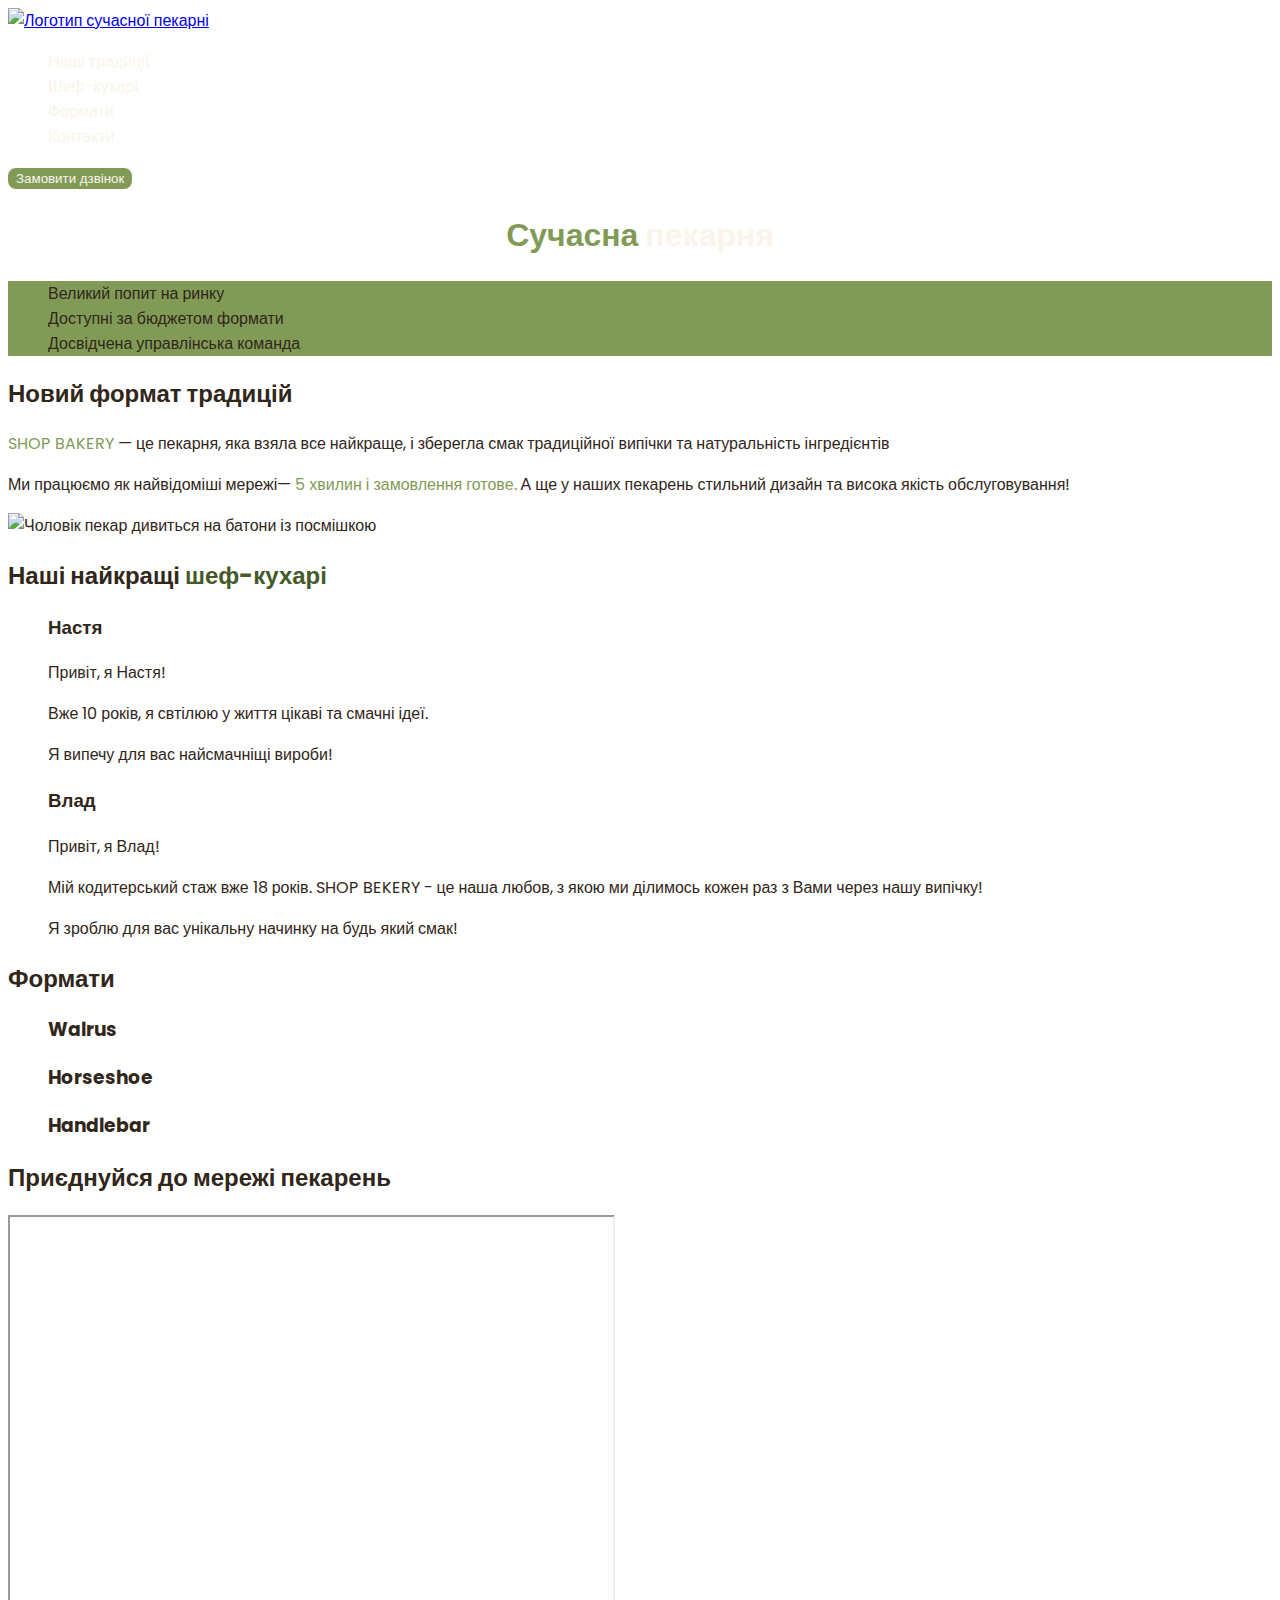
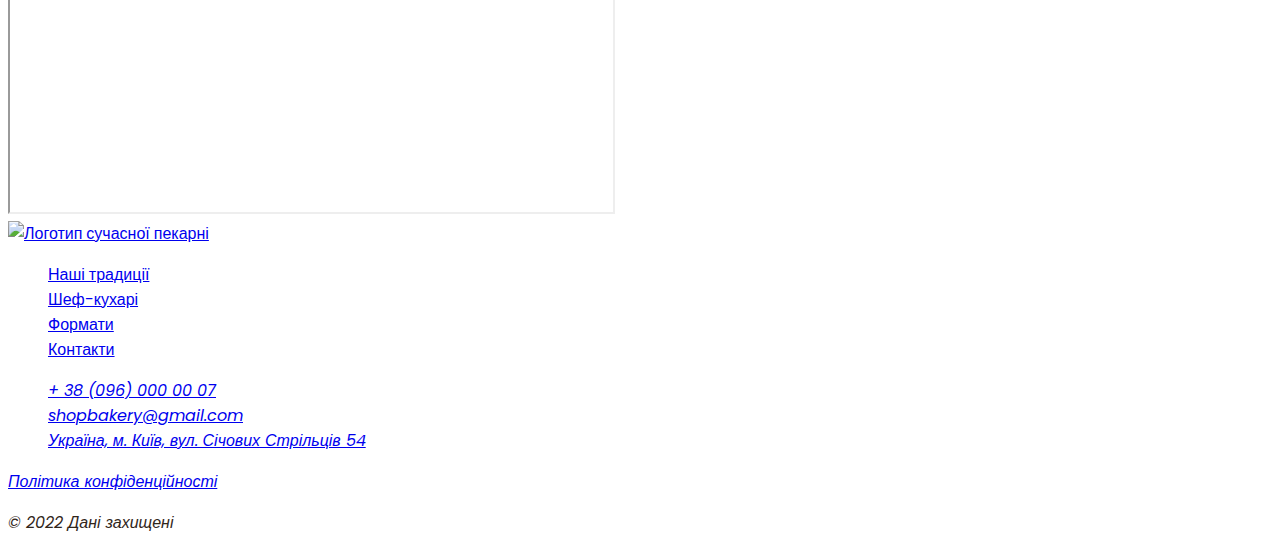
==== index.html @ e4186a80 "added text property" ====
<!DOCTYPE html>
<html lang="uk">
  <head>
    <meta charset="UTF-8" />
    <meta name="viewport" content="width=device-width, initial-scale=1.0" />
    <title>Сучасна пекарня</title>
    <!-- Fonts -->
    <link rel="preconnect" href="https://fonts.googleapis.com" />
    <link rel="preconnect" href="https://fonts.gstatic.com" crossorigin />
    <link
      href="https://fonts.googleapis.com/css2?family=Poppins:wght@300;400;600;900&display=swap"
      rel="stylesheet"
    />
    <link rel="stylesheet" href="./css/styles.css" />
  </head>
  <body>
    <header>
      <nav>
        <a href="./index.html">
          <img src="./Img/logo.svg" alt="Логотип сучасної пекарні"
        /></a>
        <ul>
          <li><a class="link" href="#traditions-section">Наші традиції</a></li>
          <li><a class="link" href="#chefs-section">Шеф-кухарі</a></li>
          <li><a class="link" href="#formats-section">Формати</a></li>
          <li><a class="link" href="#contact-section">Контакти</a></li>
        </ul>
      </nav>
      <button class="button" type="button">Замовити дзвінок</button>
    </header>
    <main>
      <section>
        <h1 class="hero-title"><span class="accent">Сучасна</span> пекарня</h1>
      </section>
      <section id="traditions-section">
        <ul class="advantages">
          <li>Великий попит на ринку</li>
          <li>Доступні за бюджетом формати</li>
          <li>Досвідчена управлінська команда</li>
        </ul>
        <h2 class="section-title">Новий формат традицій</h2>
        <p class="traditions-text">
          <span class="brand uppercase">shop bakery</span> — це пекарня, яка
          взяла все найкраще, і зберегла смак традиційної випічки та
          натуральність інгредієнтів
        </p>
        <p class="traditions-text">
          Ми працюємо як найвідоміші мережі—
          <span class="brand">5 хвилин і замовлення готове.</span>
          А ще у наших пекарень стильний дизайн та висока якість обслуговування!
        </p>
        <img
          src="./Img/baker-man.jpg"
          alt="Чоловік пекар дивиться на батони із посмішкою"
        />
      </section>
      <section id="chefs-section">
        <h2 class="section-title">
          Наші найкращі <span class="accent">шеф-кухарі</span>
        </h2>
        <ul>
          <li>
            <article>
              <h3>Настя</h3>
              <p>Привіт, я Настя!</p>
              <p>Вже 10 років, я свтілюю у життя цікаві та смачні ідеї.</p>
              <p>Я випечу для вас найсмачніщі вироби!</p>
            </article>
          </li>
          <li>
            <article>
              <h3>Влад</h3>
              <p>Привіт, я Влад!</p>
              <p>
                Мій кодитерський стаж вже 18 років. SHOP BEKERY - це наша любов,
                з якою ми ділимось кожен раз з Вами через нашу випічку!
              </p>
              <p>Я зроблю для вас унікальну начинку на будь який смак!</p>
            </article>
          </li>
        </ul>
      </section>
      <section id="formats-section">
        <h2 class="section-title">Формати</h2>
        <ul>
          <li>
            <article>
              <h3 lang="en">Walrus</h3>
            </article>
          </li>
          <li>
            <article>
              <h3 lang="en">Horseshoe</h3>
            </article>
          </li>
          <li>
            <article>
              <h3 lang="en">Handlebar</h3>
            </article>
          </li>
        </ul>
      </section>
      <section id="contact-section">
        <h2 class="section-title">Приєднуйся до мережі пекарень</h2>
        <iframe
          src="https://www.google.com/maps/embed?pb=!1m18!1m12!1m3!1d2083.2132149643257!2d30.489186670586545!3d50.45667142776828!2m3!1f0!2f0!3f0!3m2!1i1024!2i768!4f13.1!3m3!1m2!1s0x40d4ce637c006b2d%3A0xaf86385f19996ff0!2z0LLRg9C70LjRhtGPINCh0ZbRh9C-0LLQuNGFINCh0YLRgNGW0LvRjNGG0ZbQsiwgNTQsINCa0LjRl9CyLCDQo9C60YDQsNGX0L3QsCwgMDIwMDA!5e0!3m2!1suk!2sdk!4v1731435670459!5m2!1suk!2sdk"
          width="603"
          height="595"
          allowfullscreen=""
          loading="lazy"
          referrerpolicy="no-referrer-when-downgrade"
        >
        </iframe>
      </section>
    </main>
    <footer>
      <nav>
        <a href="#">
          <img src="./Img/logo.svg" alt="Логотип сучасної пекарні" />
        </a>
        <ul>
          <li><a href="#">Наші традиції</a></li>
          <li><a href="#">Шеф-кухарі</a></li>
          <li><a href="#">Формати</a></li>
          <li><a href="#">Контакти</a></li>
        </ul>
      </nav>
      <address>
        <ul>
          <li><a href="tel:+380960000007">+ 38 (096) 000 00 07</a></li>
          <li>
            <a href="mailto:shopbakery@gmail.com">shopbakery@gmail.com</a>
          </li>
          <li>
            <a href="https://g.co/kgs/zeh9Hz9" target="_blank"
              >Україна, м. Київ, вул. Січових Стрільців 54
            </a>
          </li>
          <li>
            <a href="#">
              <!-- facebook icon -->
            </a>
          </li>
          <li>
            <a href="#">
              <!-- instagram icon -->
            </a>
          </li>
        </ul>
        <a href="#" target="_blank">Політика конфіденційності</a>
        <p>&copy; 2022 Дані захищені</p>
      </address>
    </footer>
  </body>
</html>
---- css/styles.css ----
:root {
  --color-primary-dark: #31261a;
  --color-primary-light: #faf4ea;
  --color-brand-light: #819b57;
  --color-brand-dark: #465929;
}

/* Base */
body {
  color: var(--color-primary-dark);
  font-family: "Poppins", sans-serif;
}

ul {
  list-style-type: none;
}

/* Buttons */

.button {
  color: var(--color-primary-light);
  background: var(--color-brand-light);
  border: 2px solid var(--color-brand-light);
  border-radius: 8px;
  cursor: pointer;
}

.button:hover {
  color: var(--color-primary-light);
  background-color: transparent;
}

/* Links */

.link {
  color: var(--color-primary-light);
  text-decoration: none;
}

.link:hover {
  color: var(--color-brand-dark);
}

/* Hero section */

.hero-title {
  color: var(--color-primary-light);
  text-align: center;
  /*  text-transform: ; */
}

.hero-title .accent {
  color: var(--color-brand-light);
}

/* Adventages section */

.advantages {
  background-color: var(--color-brand-light);
}

.section-title .accent {
  color: var(--color-brand-dark);
}

/* Tradition section */
.traditions-text .brand {
  color: var(--color-brand-light);
}

.traditions-text .uppercase {
  text-transform: uppercase;
}
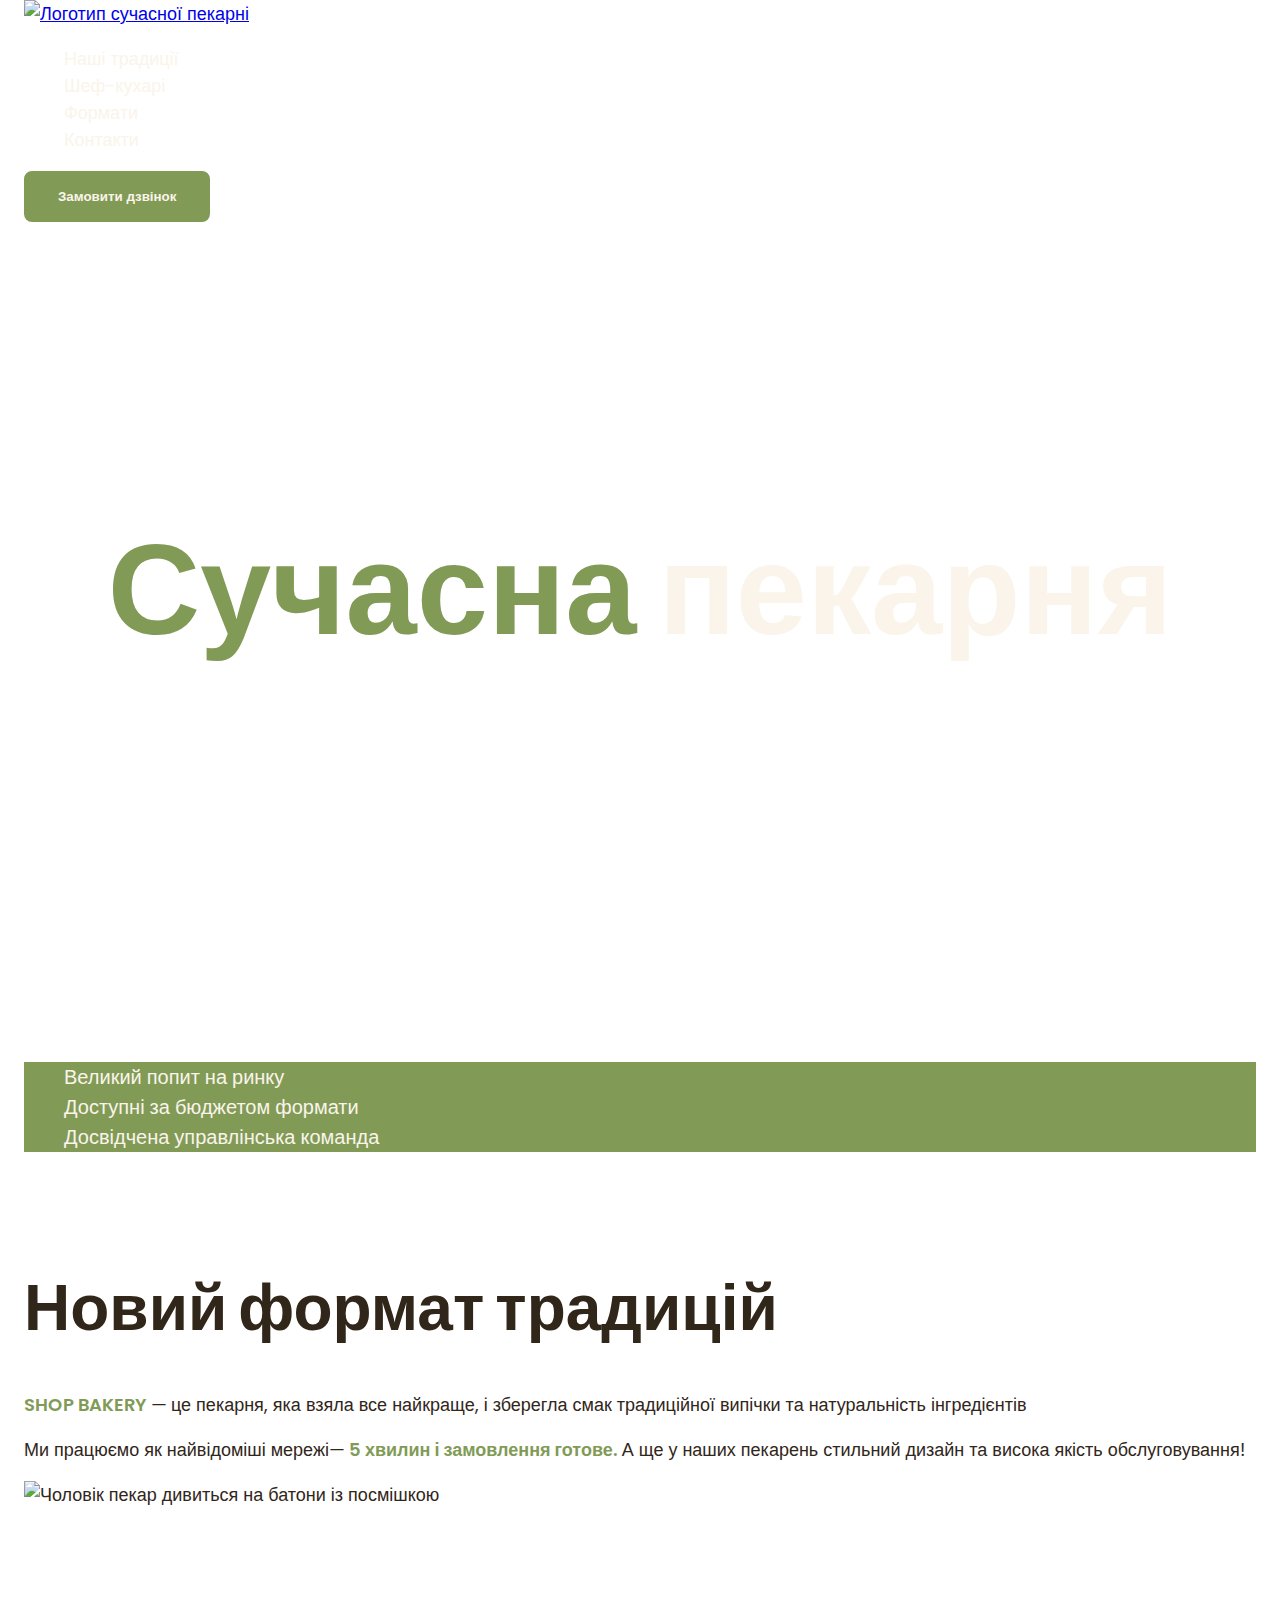
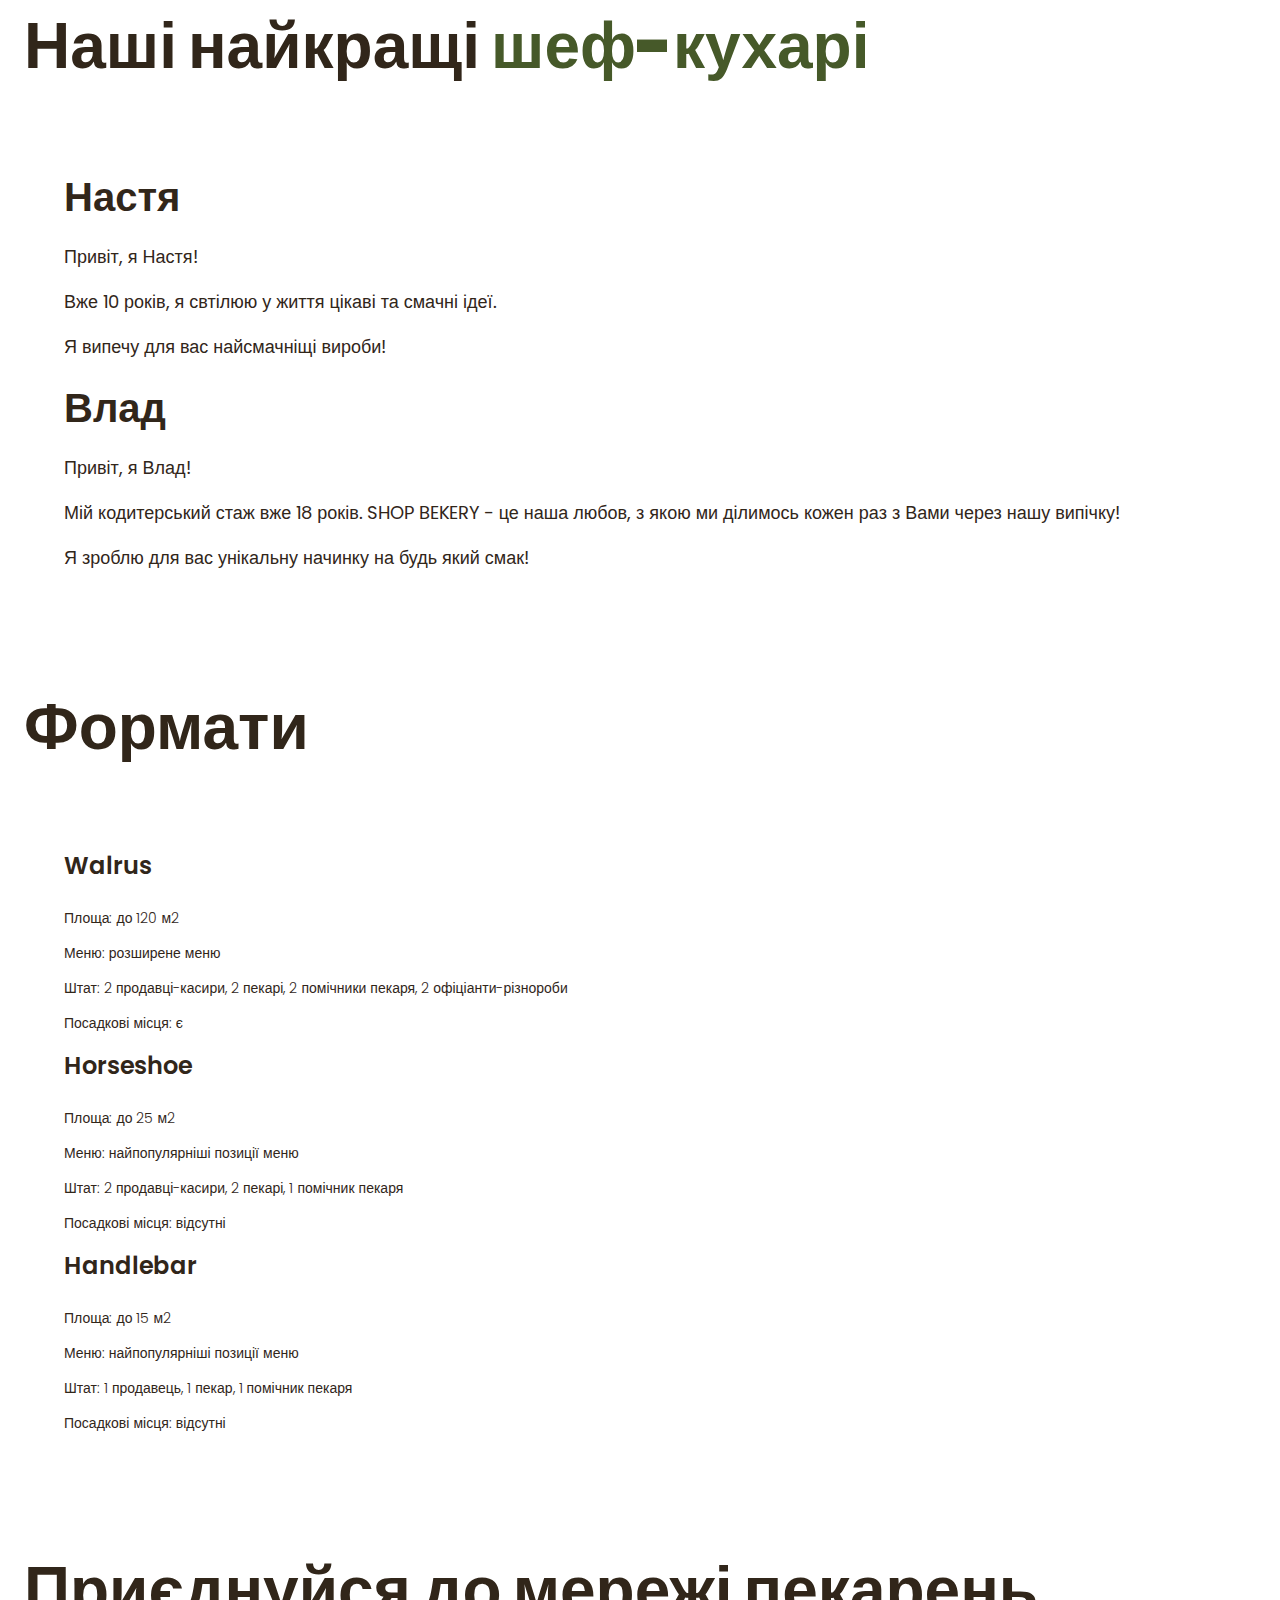
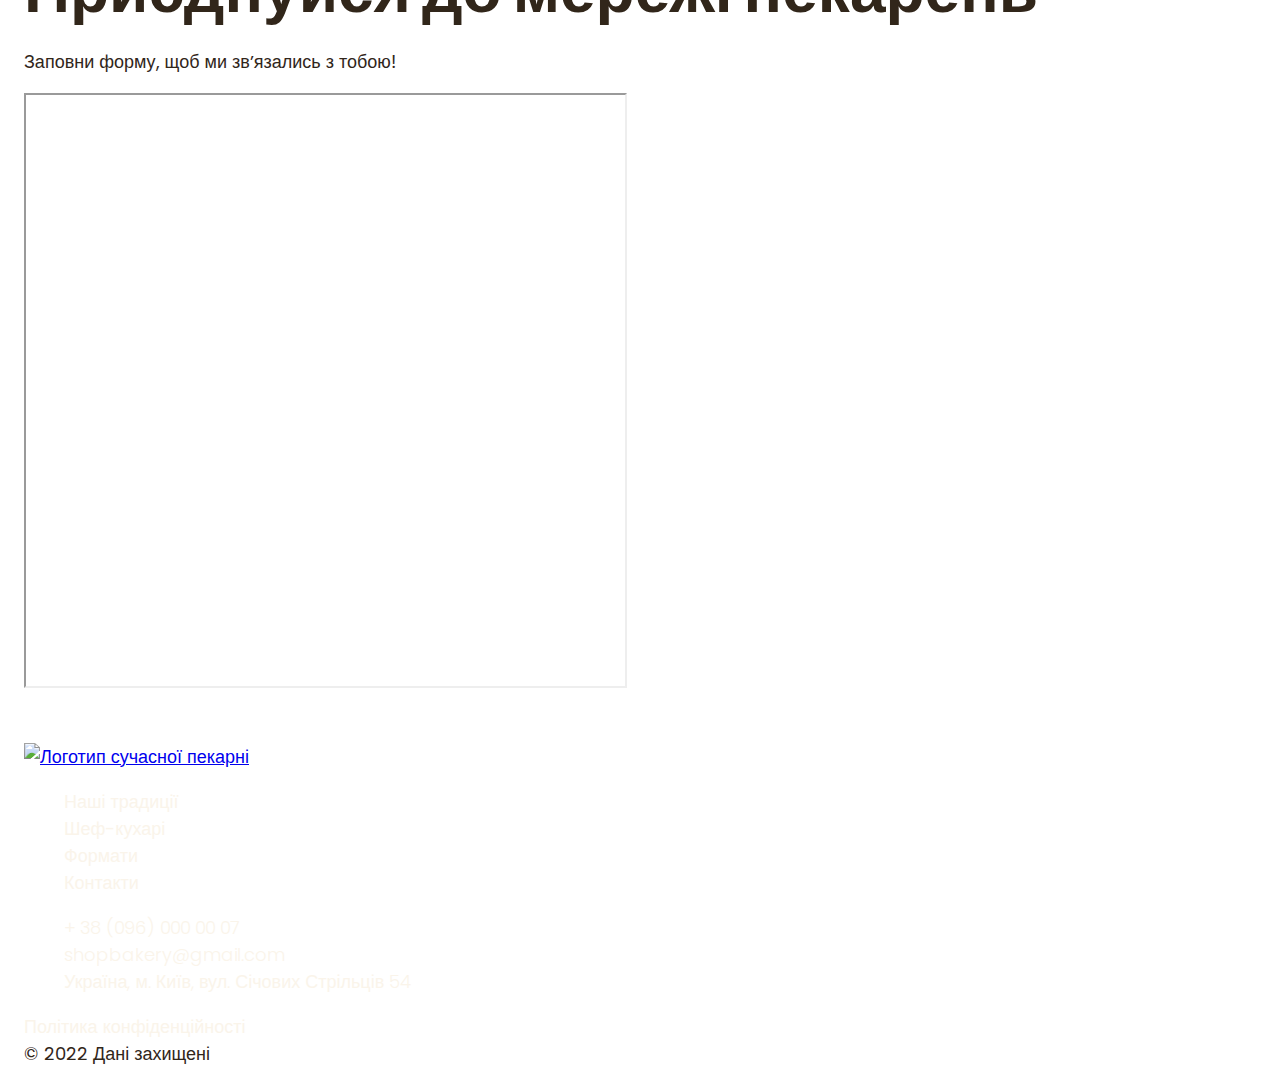
==== commit 4957daba: "Added paddings, margin..." ====
--- a/index.html
+++ b/index.html
@@ -4,152 +4,205 @@
     <meta charset="UTF-8" />
     <meta name="viewport" content="width=device-width, initial-scale=1.0" />
     <title>Сучасна пекарня</title>
-    <!-- Fonts -->
-    <link rel="preconnect" href="https://fonts.googleapis.com" />
-    <link rel="preconnect" href="https://fonts.gstatic.com" crossorigin />
-    <link
-      href="https://fonts.googleapis.com/css2?family=Poppins:wght@300;400;600;900&display=swap"
-      rel="stylesheet"
-    />
+    <!-- Styles -->
     <link rel="stylesheet" href="./css/styles.css" />
   </head>
   <body>
     <header>
-      <nav>
-        <a href="./index.html">
-          <img src="./Img/logo.svg" alt="Логотип сучасної пекарні"
-        /></a>
-        <ul>
-          <li><a class="link" href="#traditions-section">Наші традиції</a></li>
-          <li><a class="link" href="#chefs-section">Шеф-кухарі</a></li>
-          <li><a class="link" href="#formats-section">Формати</a></li>
-          <li><a class="link" href="#contact-section">Контакти</a></li>
-        </ul>
-      </nav>
-      <button class="button" type="button">Замовити дзвінок</button>
+      <div class="container">
+        <nav>
+          <a href="./index.html">
+            <img src="./Img/logo.svg" alt="Логотип сучасної пекарні"
+          /></a>
+          <ul>
+            <li>
+              <a class="link" href="#traditions-section">Наші традиції</a>
+            </li>
+            <li><a class="link" href="#chefs-section">Шеф-кухарі</a></li>
+            <li><a class="link" href="#formats-section">Формати</a></li>
+            <li><a class="link" href="#contact-section">Контакти</a></li>
+          </ul>
+        </nav>
+        <button class="button" type="button">Замовити дзвінок</button>
+      </div>
     </header>
     <main>
+      <section class="hero-section">
+        <div class="container">
+          <h1 class="hero-title">
+            <span class="accent">Сучасна</span> пекарня
+          </h1>
+        </div>
+      </section>
       <section>
-        <h1 class="hero-title"><span class="accent">Сучасна</span> пекарня</h1>
-      </section>
-      <section id="traditions-section">
-        <ul class="advantages">
-          <li>Великий попит на ринку</li>
-          <li>Доступні за бюджетом формати</li>
-          <li>Досвідчена управлінська команда</li>
-        </ul>
-        <h2 class="section-title">Новий формат традицій</h2>
-        <p class="traditions-text">
-          <span class="brand uppercase">shop bakery</span> — це пекарня, яка
-          взяла все найкраще, і зберегла смак традиційної випічки та
-          натуральність інгредієнтів
-        </p>
-        <p class="traditions-text">
-          Ми працюємо як найвідоміші мережі—
-          <span class="brand">5 хвилин і замовлення готове.</span>
-          А ще у наших пекарень стильний дизайн та висока якість обслуговування!
-        </p>
-        <img
-          src="./Img/baker-man.jpg"
-          alt="Чоловік пекар дивиться на батони із посмішкою"
-        />
-      </section>
-      <section id="chefs-section">
-        <h2 class="section-title">
-          Наші найкращі <span class="accent">шеф-кухарі</span>
-        </h2>
-        <ul>
-          <li>
-            <article>
-              <h3>Настя</h3>
-              <p>Привіт, я Настя!</p>
-              <p>Вже 10 років, я свтілюю у життя цікаві та смачні ідеї.</p>
-              <p>Я випечу для вас найсмачніщі вироби!</p>
-            </article>
-          </li>
-          <li>
-            <article>
-              <h3>Влад</h3>
-              <p>Привіт, я Влад!</p>
-              <p>
-                Мій кодитерський стаж вже 18 років. SHOP BEKERY - це наша любов,
-                з якою ми ділимось кожен раз з Вами через нашу випічку!
-              </p>
-              <p>Я зроблю для вас унікальну начинку на будь який смак!</p>
-            </article>
-          </li>
-        </ul>
-      </section>
-      <section id="formats-section">
-        <h2 class="section-title">Формати</h2>
-        <ul>
-          <li>
-            <article>
-              <h3 lang="en">Walrus</h3>
-            </article>
-          </li>
-          <li>
-            <article>
-              <h3 lang="en">Horseshoe</h3>
-            </article>
-          </li>
-          <li>
-            <article>
-              <h3 lang="en">Handlebar</h3>
-            </article>
-          </li>
-        </ul>
-      </section>
-      <section id="contact-section">
-        <h2 class="section-title">Приєднуйся до мережі пекарень</h2>
-        <iframe
-          src="https://www.google.com/maps/embed?pb=!1m18!1m12!1m3!1d2083.2132149643257!2d30.489186670586545!3d50.45667142776828!2m3!1f0!2f0!3f0!3m2!1i1024!2i768!4f13.1!3m3!1m2!1s0x40d4ce637c006b2d%3A0xaf86385f19996ff0!2z0LLRg9C70LjRhtGPINCh0ZbRh9C-0LLQuNGFINCh0YLRgNGW0LvRjNGG0ZbQsiwgNTQsINCa0LjRl9CyLCDQo9C60YDQsNGX0L3QsCwgMDIwMDA!5e0!3m2!1suk!2sdk!4v1731435670459!5m2!1suk!2sdk"
-          width="603"
-          height="595"
-          allowfullscreen=""
-          loading="lazy"
-          referrerpolicy="no-referrer-when-downgrade"
-        >
-        </iframe>
+        <div class="container">
+          <h2 class="visually-hidden">Наші переваги</h2>
+          <ul class="advantages-list">
+            <li class="advantages-item">Великий попит на ринку</li>
+            <li class="advantages-item">Доступні за бюджетом формати</li>
+            <li class="advantages-item">Досвідчена управлінська команда</li>
+          </ul>
+        </div>
+      </section>
+      <section class="traditions-section section" id="traditions-section">
+        <div class="container">
+          <h2 class="traditions-title section-title">Новий формат традицій</h2>
+          <p class="traditions-text">
+            <span class="brand uppercase">shop bakery</span> — це пекарня, яка
+            взяла все найкраще, і зберегла смак традиційної випічки та
+            натуральність інгредієнтів
+          </p>
+          <p class="traditions-text">
+            Ми працюємо як найвідоміші мережі—
+            <span class="brand">5 хвилин і замовлення готове.</span>
+            А ще у наших пекарень стильний дизайн та висока якість
+            обслуговування!
+          </p>
+          <img
+            src="./Img/baker-man.jpg"
+            alt="Чоловік пекар дивиться на батони із посмішкою"
+          />
+        </div>
+      </section>
+      <section class="section" id="chefs-section">
+        <div class="container">
+          <h2 class="chiefs-title section-title">
+            Наші найкращі <span class="accent">шеф-кухарі</span>
+          </h2>
+          <ul>
+            <li>
+              <article>
+                <h3 class="chef-title">Настя</h3>
+                <p>Привіт, я Настя!</p>
+                <p>Вже 10 років, я свтілюю у життя цікаві та смачні ідеї.</p>
+                <p>Я випечу для вас найсмачніщі вироби!</p>
+              </article>
+            </li>
+            <li>
+              <article>
+                <h3 class="chef-title">Влад</h3>
+                <p>Привіт, я Влад!</p>
+                <p>
+                  Мій кодитерський стаж вже 18 років. SHOP BEKERY - це наша
+                  любов, з якою ми ділимось кожен раз з Вами через нашу випічку!
+                </p>
+                <p>Я зроблю для вас унікальну начинку на будь який смак!</p>
+              </article>
+            </li>
+          </ul>
+        </div>
+      </section>
+      <section class="section" id="formats-section">
+        <div class="container">
+          <h2 class="formats-title section-title">Формати</h2>
+          <ul>
+            <li>
+              <article>
+                <h3 class="format-title" lang="en">Walrus</h3>
+                <div class="format-text">
+                  <p>Площа: до 120 м2</p>
+                  <p>Меню: розширене меню</p>
+                  <p>
+                    Штат: 2 продавці-касири, 2 пекарі, 2 помічники пекаря, 2
+                    офіціанти-різнороби
+                  </p>
+                  <p>Посадкові місця: є</p>
+                </div>
+              </article>
+            </li>
+            <li>
+              <article>
+                <h3 class="format-title" lang="en">Horseshoe</h3>
+                <div class="format-text">
+                  <p>Площа: до 25 м2</p>
+                  <p>Меню: найпопулярніші позиції меню</p>
+                  <p>Штат: 2 продавці-касири, 2 пекарі, 1 помічник пекаря</p>
+                  <p>Посадкові місця: відсутні</p>
+                </div>
+              </article>
+            </li>
+            <li>
+              <article>
+                <h3 class="format-title" lang="en">Handlebar</h3>
+                <div class="format-text">
+                  <p>Площа: до 15 м2</p>
+                  <p>Меню: найпопулярніші позиції меню</p>
+                  <p>Штат: 1 продавець, 1 пекар, 1 помічник пекаря</p>
+                  <p>Посадкові місця: відсутні</p>
+                </div>
+              </article>
+            </li>
+          </ul>
+        </div>
+      </section>
+      <section class="section" id="contact-section">
+        <div class="container">
+          <h2 class="contact-title section-title">
+            Приєднуйся до мережі пекарень
+          </h2>
+          <p>Заповни форму, щоб ми звʼязались з тобою!</p>
+          <iframe
+            src="https://www.google.com/maps/embed?pb=!1m18!1m12!1m3!1d2083.2132149643257!2d30.489186670586545!3d50.45667142776828!2m3!1f0!2f0!3f0!3m2!1i1024!2i768!4f13.1!3m3!1m2!1s0x40d4ce637c006b2d%3A0xaf86385f19996ff0!2z0LLRg9C70LjRhtGPINCh0ZbRh9C-0LLQuNGFINCh0YLRgNGW0LvRjNGG0ZbQsiwgNTQsINCa0LjRl9CyLCDQo9C60YDQsNGX0L3QsCwgMDIwMDA!5e0!3m2!1suk!2sdk!4v1731435670459!5m2!1suk!2sdk"
+            width="603"
+            height="595"
+            allowfullscreen=""
+            loading="lazy"
+            referrerpolicy="no-referrer-when-downgrade"
+          >
+          </iframe>
+        </div>
       </section>
     </main>
     <footer>
-      <nav>
-        <a href="#">
-          <img src="./Img/logo.svg" alt="Логотип сучасної пекарні" />
-        </a>
-        <ul>
-          <li><a href="#">Наші традиції</a></li>
-          <li><a href="#">Шеф-кухарі</a></li>
-          <li><a href="#">Формати</a></li>
-          <li><a href="#">Контакти</a></li>
-        </ul>
-      </nav>
-      <address>
-        <ul>
-          <li><a href="tel:+380960000007">+ 38 (096) 000 00 07</a></li>
-          <li>
-            <a href="mailto:shopbakery@gmail.com">shopbakery@gmail.com</a>
-          </li>
-          <li>
-            <a href="https://g.co/kgs/zeh9Hz9" target="_blank"
-              >Україна, м. Київ, вул. Січових Стрільців 54
-            </a>
-          </li>
-          <li>
-            <a href="#">
-              <!-- facebook icon -->
-            </a>
-          </li>
-          <li>
-            <a href="#">
-              <!-- instagram icon -->
-            </a>
-          </li>
-        </ul>
-        <a href="#" target="_blank">Політика конфіденційності</a>
-        <p>&copy; 2022 Дані захищені</p>
-      </address>
+      <div class="container">
+        <nav>
+          <a href="#">
+            <img src="./Img/logo.svg" alt="Логотип сучасної пекарні" />
+          </a>
+          <ul>
+            <li><a class="link" href="#">Наші традиції</a></li>
+            <li><a class="link" href="#">Шеф-кухарі</a></li>
+            <li><a class="link" href="#">Формати</a></li>
+            <li><a class="link" href="#">Контакти</a></li>
+          </ul>
+        </nav>
+        <address>
+          <ul>
+            <li>
+              <a class="adress-link" href="tel:+380960000007"
+                >+ 38 (096) 000 00 07</a
+              >
+            </li>
+            <li>
+              <a class="adress-link" href="mailto:shopbakery@gmail.com"
+                >shopbakery@gmail.com</a
+              >
+            </li>
+            <li>
+              <a
+                class="adress-link"
+                href="https://g.co/kgs/zeh9Hz9"
+                target="_blank"
+                >Україна, м. Київ, вул. Січових Стрільців 54
+              </a>
+            </li>
+            <li>
+              <a href="#">
+                <!-- facebook icon -->
+              </a>
+            </li>
+            <li>
+              <a href="#">
+                <!-- instagram icon -->
+              </a>
+            </li>
+          </ul>
+          <a class="adress-link" href="#" target="_blank"
+            >Політика конфіденційності</a
+          >
+          <p class="adress-copyright">&copy; 2022 Дані захищені</p>
+        </address>
+      </div>
     </footer>
   </body>
 </html>
--- a/css/styles.css
+++ b/css/styles.css
@@ -1,3 +1,32 @@
+/* poppins-300 - latin */
+@font-face {
+  font-display: swap;
+  font-family: "Poppins";
+  font-weight: 300;
+  src: url("../fonts/poppins-v21-latin-300.woff2") format("woff2");
+}
+/* poppins-regular - latin */
+@font-face {
+  font-display: swap;
+  font-family: "Poppins";
+  font-weight: 400;
+  src: url("../fonts/poppins-v21-latin-regular.woff2") format("woff2");
+}
+/* poppins-600 - latin */
+@font-face {
+  font-display: swap;
+  font-family: "Poppins";
+  font-weight: 600;
+  src: url("../fonts/poppins-v21-latin-600.woff2") format("woff2");
+}
+/* poppins-900 - latin */
+@font-face {
+  font-display: swap;
+  font-family: "Poppins";
+  font-weight: 900;
+  src: url("../fonts/poppins-v21-latin-900.woff2") format("woff2");
+}
+
 :root {
   --color-primary-dark: #31261a;
   --color-primary-light: #faf4ea;
@@ -6,18 +35,54 @@
 }
 
 /* Base */
+h1,
+h2,
+h3,
+h4,
+h5,
+h6,
+p {
+  margin-top: 0;
+}
+
+* {
+  box-sizing: border-box;
+}
+
 body {
   color: var(--color-primary-dark);
+  line-height: 1.5;
   font-family: "Poppins", sans-serif;
+  font-size: 18px;
+  font-weight: 400;
+  margin: 0;
+}
+address {
+  font-style: normal;
 }
 
 ul {
   list-style-type: none;
 }
 
+.visually-hidden {
+  position: absolute;
+  left: -10000px;
+  top: auto;
+  width: 1px;
+  height: 1px;
+  overflow: hidden;
+}
+
+.section {
+  padding: 48px 0px;
+}
+
 /* Buttons */
 
 .button {
+  padding: 16px 32px;
+  font-weight: 600;
   color: var(--color-primary-light);
   background: var(--color-brand-light);
   border: 2px solid var(--color-brand-light);
@@ -34,19 +99,24 @@
 
 .link {
   color: var(--color-primary-light);
+  line-height: 1.5;
   text-decoration: none;
 }
 
 .link:hover {
   color: var(--color-brand-dark);
+  font-weight: 600;
 }
 
 /* Hero section */
+.hero-section {
+  padding: 272px 0px;
+}
 
 .hero-title {
   color: var(--color-primary-light);
   text-align: center;
-  /*  text-transform: ; */
+  font-size: 128px;
 }
 
 .hero-title .accent {
@@ -55,19 +125,92 @@
 
 /* Adventages section */
 
-.advantages {
+.advantages-list {
+  color: var(--color-primary-light);
   background-color: var(--color-brand-light);
+}
+.advantages-item {
+  font-size: 20px;
+  font-weight: 300;
+}
+
+.section-title {
+  font-size: 64px;
+  font-weight: 900;
+  line-height: 1.3;
 }
 
 .section-title .accent {
   color: var(--color-brand-dark);
 }
 
+.container {
+  width: 100%;
+  max-width: 1288px;
+  margin: 0 auto;
+  padding: 0 24px;
+}
+
 /* Tradition section */
+.traditions-section {
+  padding-top: 96px;
+}
+
+.traditions-title {
+  margin-bottom: 42px;
+}
+
 .traditions-text .brand {
   color: var(--color-brand-light);
+  font-weight: 600;
 }
 
 .traditions-text .uppercase {
   text-transform: uppercase;
 }
+
+/* Chef section */
+.chef-title {
+  margin-bottom: 16px;
+  font-size: 40px;
+  font-weight: 600;
+}
+
+.chiefs-title {
+  margin-bottom: 80px;
+}
+
+/* Formats section */
+.format-title {
+  font-size: 24px;
+  font-weight: 600;
+}
+
+.formats-title {
+  margin-bottom: 80px;
+}
+
+.format-text {
+  font-size: 14px;
+  font-weight: 300;
+}
+
+/* Contact section */
+.contact-title {
+  margin-bottom: 16px;
+}
+
+/* Footer */
+.adress-link {
+  color: var(--color-primary-light);
+  font-size: 16;
+  font-weight: 300;
+  text-decoration: none;
+}
+.adress-link:hover {
+  color: var(--color-brand-light);
+}
+
+.adress-copy-right {
+  font-size: 14px;
+}
